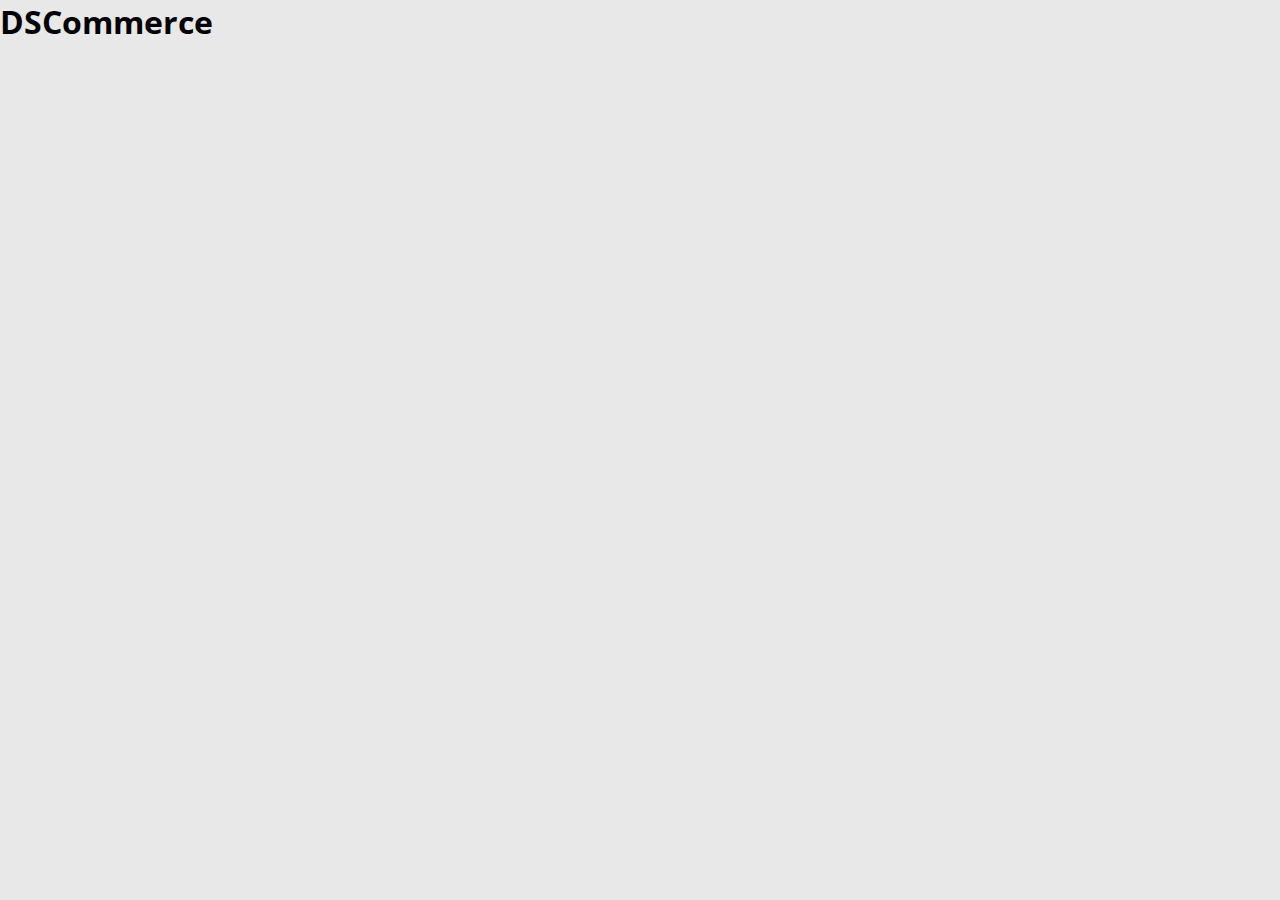
==== index.html @ e4c41882 "Finished the screens, Product Details and Cart" ====
<!DOCTYPE html>
<html lang="en">
<head>
    <meta charset="UTF-8">
    <meta name="viewport" content="width=device-width, initial-scale=1.0">
    <title>DSCommerce</title>

    <link rel="preconnect" href="https://fonts.googleapis.com">
    <link rel="preconnect" href="https://fonts.gstatic.com" crossorigin>
    <link href="https://fonts.googleapis.com/css2?family=Open+Sans:wght@400;700&display=swap" rel="stylesheet">

    <link rel="stylesheet" href="./css/styles.css">
</head>
<body>
    <h1>DSCommerce</h1>
</body>
</html>
---- css/styles.css ----
:root {
    --header-background-color: #FFE500;
    --header-text-and-category-color: #636363;
    --body-background-color: #E8E8E8;
    --white-color: #FFF;
    --border-color: #D9D9D9;
    --price-color: #0CAF1D;
    --blue-color: #3483FA;
    --other-blue-color: #0152cd;
}

* {
    box-sizing: border-box;
    padding: 0;
    margin: 0;
    font-family: 'Open Sans', sans-serif;
}

a, a:hover {
    text-decoration: none;
    color: unset;
} 

header {
    background-color: var(--header-background-color) ;
    height: 70px;
    display: flex;
    align-items: center;
}

nav {
    color: var(--header-text-and-category-color);
    display: flex;
    justify-content: space-between;
    align-items: center;
}

.container {
    width: 100%;
    max-width: 960px;
    margin: 0 auto;
}

.container a {
    display: flex;
    align-items: center;
}

.container img {
    margin-right: 20px;
}

body {
    background-color: var(--body-background-color);
}

#product-details {
    padding: 20px 0;
}

.card-details {
    background-color: var(--white-color);
    border-radius: 4px;
    border: 1px solid var(--border-color);
}

.product-image img {
    width: 220px;
    height: 219px;
}

.product-image {
    padding: 10px;
    display: flex;
    justify-content: center;
    border-bottom: 1px solid var(--border-color) ;
}

.product-description {
    padding: 10px 20px 20px 20px;
}

.product-description h3 {
    color: var(--price-color);
    font-size: 20px;
}

.product-description h4 {
    color: var(--header-text-and-category-color);
    font-size: 12px;
}

.product-description p {
    color: var(--header-text-and-category-color);
    font-size: 12px;
    font-weight: 400;
    margin: 10px 0;
}

.product-category {
    display: flex;
}

.category {
    height: 30px;
    padding: 0px 20px;
    margin-right: 20px;
    border-radius: 4px;
    font-size: 12px;
    font-weight: 700;
    background-color: var(--header-text-and-category-color);
    color: var(--white-color) ;
    display: flex;
    align-items: center;
    justify-content: center;
}

.btns {
    display: flex;
    flex-direction: column;
    margin-top: 20px;
    display: grid;
    grid-gap: 20px;
}

.btn {
    width: 220px;
    height: 42px;
    border-radius: 4px;
    font-size: 16px;
    font-weight: 700;
}

.btn-blue {
    color:var(--white-color) ;
    border: none;
    background-color: var(--blue-color) ;
}

.btn-white {
    color: var(--button-color);
    background-color: var(--white-color);
    border: 1px solid var(--blue-color);
}

.shopping-container {
    display: flex;
    height: 80px;
    background-color: var(--white-color);
    border-radius: 4px;
    border: 1px solid var(--border-color);
    width: 100%;
}

.shopping-container img {
    width: 78px;
    height: 78px;
    margin: 0 22px 0 20px;

}

.shopping-container h3 {
    margin-top: 10px;
}

.shopping-details {
    display: flex;
    width: 100%;
    justify-content: space-between;
}

.name {
    font-size: 12px;
    color: var(--header-text-and-category-color);
}

.quantity-container {
    display: flex;
}

.quantity {
    font-size: 16px;
    font-weight: 700;
    color: var(--header-text-and-category-color);
}

.quantity-change-more {
    font-size: 16px;
    font-weight: 700;
    color: var(--blue-color);
    margin-left: 5px;
    border: none;
    background-color: var(--white-color);
    cursor: pointer;
}

.quantity-change-more:hover {
    color: var(--other-blue-color);
}

.quantity-change-less {
    font-size: 16px;
    font-weight: 700;
    color: var(--blue-color);
    margin-right: 5px;
    border: none;
    background-color: var(--white-color);
    cursor: pointer;
}

.quantity-change-less:hover {
    color: var(--other-blue-color);
}

.price {
    margin-right: 20px;
    font-size: 12px;
    color: var(--price-color)
}

.teste {
    height: 200px;
    background-color: var(--white-color);
    border-radius: 4px;
    border: 1px solid var(--border-color);
}

.shopping-total {
    display: flex;
    justify-content: end;
    padding: 10px 0;
}

.shopping-total h3 {
    font-size: 16px;
}
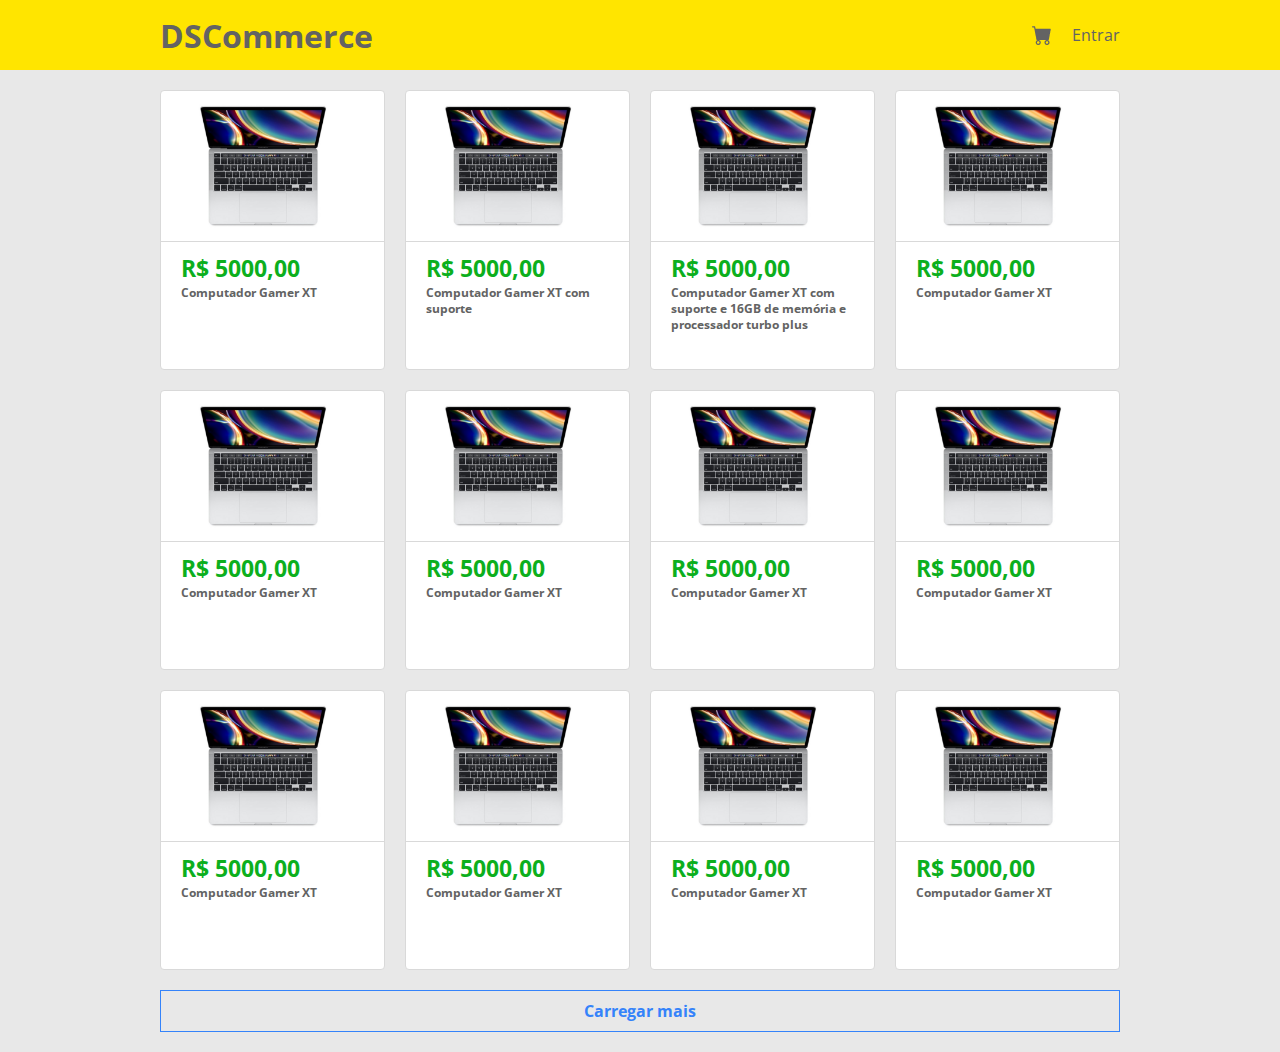
==== commit 6a78995d: "Screens  updated, CSS separated by screens" ====
--- a/index.html
+++ b/index.html
@@ -1,17 +1,169 @@
 <!DOCTYPE html>
 <html lang="en">
-<head>
-    <meta charset="UTF-8">
-    <meta name="viewport" content="width=device-width, initial-scale=1.0">
+  <head>
+    <meta charset="UTF-8" />
+    <meta name="viewport" content="width=device-width, initial-scale=1.0" />
     <title>DSCommerce</title>
 
-    <link rel="preconnect" href="https://fonts.googleapis.com">
-    <link rel="preconnect" href="https://fonts.gstatic.com" crossorigin>
-    <link href="https://fonts.googleapis.com/css2?family=Open+Sans:wght@400;700&display=swap" rel="stylesheet">
+    <link rel="preconnect" href="https://fonts.googleapis.com" />
+    <link rel="preconnect" href="https://fonts.gstatic.com" crossorigin />
+    <link
+      href="https://fonts.googleapis.com/css2?family=Open+Sans:wght@400;700&display=swap"
+      rel="stylesheet"
+    />
 
-    <link rel="stylesheet" href="./css/styles.css">
-</head>
-<body>
-    <h1>DSCommerce</h1>
-</body>
-</html>+    <link rel="stylesheet" href="./css/styles.css" />
+  </head>
+  <body>
+    <header>
+      <nav class="container">
+        <h1>DSCommerce</h1>
+        <a href="#">
+          <img src="images/carrinho.png" alt="Carrinho de compras" />Entrar</a
+        >
+      </nav>
+    </header>
+    <main>
+      <section id="product-details" class="container">
+        <div class="card-container">
+          <div class="card-product">
+            <div class="card-image">
+              <img src="images/computer.png" alt="Computador" />
+            </div>
+            <div class="card-price">
+              <h3>R$ 5000,00</h3>
+            </div>
+            <div class="card-name-product">
+              <h3>Computador Gamer XT</h3>
+            </div>
+          </div>
+          <div class="card-product">
+            <div class="card-image">
+              <img src="images/computer.png" alt="Computador" />
+            </div>
+            <div class="card-price">
+              <h3>R$ 5000,00</h3>
+            </div>
+            <div class="card-name-product">
+              <h3>Computador Gamer XT com suporte</h3>
+            </div>
+          </div>
+          <div class="card-product">
+            <div class="card-image">
+              <img src="images/computer.png" alt="Computador" />
+            </div>
+            <div class="card-price">
+              <h3>R$ 5000,00</h3>
+            </div>
+            <div class="card-name-product">
+              <h3>
+                Computador Gamer XT com suporte e 16GB de memória e processador
+                turbo plus
+              </h3>
+            </div>
+          </div>
+          <div class="card-product card-product-four">
+            <div class="card-image">
+              <img src="images/computer.png" alt="Computador" />
+            </div>
+            <div class="card-price">
+              <h3>R$ 5000,00</h3>
+            </div>
+            <div class="card-name-product">
+              <h3>Computador Gamer XT</h3>
+            </div>
+          </div>
+          <div class="card-product">
+            <div class="card-image">
+              <img src="images/computer.png" alt="Computador" />
+            </div>
+            <div class="card-price">
+              <h3>R$ 5000,00</h3>
+            </div>
+            <div class="card-name-product">
+              <h3>Computador Gamer XT</h3>
+            </div>
+          </div>
+          <div class="card-product">
+            <div class="card-image">
+              <img src="images/computer.png" alt="Computador" />
+            </div>
+            <div class="card-price">
+              <h3>R$ 5000,00</h3>
+            </div>
+            <div class="card-name-product">
+              <h3>Computador Gamer XT</h3>
+            </div>
+          </div>
+          <div class="card-product">
+            <div class="card-image">
+              <img src="images/computer.png" alt="Computador" />
+            </div>
+            <div class="card-price">
+              <h3>R$ 5000,00</h3>
+            </div>
+            <div class="card-name-product">
+              <h3>Computador Gamer XT</h3>
+            </div>
+          </div>
+          <div class="card-product card-product-four">
+            <div class="card-image">
+              <img src="images/computer.png" alt="Computador" />
+            </div>
+            <div class="card-price">
+              <h3>R$ 5000,00</h3>
+            </div>
+            <div class="card-name-product">
+              <h3>Computador Gamer XT</h3>
+            </div>
+          </div>
+          <div class="card-product">
+            <div class="card-image">
+              <img src="images/computer.png" alt="Computador" />
+            </div>
+            <div class="card-price">
+              <h3>R$ 5000,00</h3>
+            </div>
+            <div class="card-name-product">
+              <h3>Computador Gamer XT</h3>
+            </div>
+          </div>
+          <div class="card-product">
+            <div class="card-image">
+              <img src="images/computer.png" alt="Computador" />
+            </div>
+            <div class="card-price">
+              <h3>R$ 5000,00</h3>
+            </div>
+            <div class="card-name-product">
+              <h3>Computador Gamer XT</h3>
+            </div>
+          </div>
+          <div class="card-product">
+            <div class="card-image">
+              <img src="images/computer.png" alt="Computador" />
+            </div>
+            <div class="card-price">
+              <h3>R$ 5000,00</h3>
+            </div>
+            <div class="card-name-product">
+              <h3>Computador Gamer XT</h3>
+            </div>
+          </div>
+          <div class="card-product card-product-four">
+            <div class="card-image">
+              <img src="images/computer.png" alt="Computador" />
+            </div>
+            <div class="card-price">
+              <h3>R$ 5000,00</h3>
+            </div>
+            <div class="card-name-product">
+              <h3>Computador Gamer XT</h3>
+            </div>
+          </div>
+        </div>
+        <button class="load-more"> Carregar mais</button>
+      </section>
+    </main>
+  </body>
+</html>
--- a/css/styles.css
+++ b/css/styles.css
@@ -1,3 +1,7 @@
+@import 'details.css';
+@import 'cart.css';
+@import 'catalog.css';
+
 :root {
     --header-background-color: #FFE500;
     --header-text-and-category-color: #636363;
@@ -39,6 +43,7 @@
     width: 100%;
     max-width: 960px;
     margin: 0 auto;
+
 }
 
 .container a {
@@ -64,57 +69,6 @@
     border: 1px solid var(--border-color);
 }
 
-.product-image img {
-    width: 220px;
-    height: 219px;
-}
-
-.product-image {
-    padding: 10px;
-    display: flex;
-    justify-content: center;
-    border-bottom: 1px solid var(--border-color) ;
-}
-
-.product-description {
-    padding: 10px 20px 20px 20px;
-}
-
-.product-description h3 {
-    color: var(--price-color);
-    font-size: 20px;
-}
-
-.product-description h4 {
-    color: var(--header-text-and-category-color);
-    font-size: 12px;
-}
-
-.product-description p {
-    color: var(--header-text-and-category-color);
-    font-size: 12px;
-    font-weight: 400;
-    margin: 10px 0;
-}
-
-.product-category {
-    display: flex;
-}
-
-.category {
-    height: 30px;
-    padding: 0px 20px;
-    margin-right: 20px;
-    border-radius: 4px;
-    font-size: 12px;
-    font-weight: 700;
-    background-color: var(--header-text-and-category-color);
-    color: var(--white-color) ;
-    display: flex;
-    align-items: center;
-    justify-content: center;
-}
-
 .btns {
     display: flex;
     flex-direction: column;
@@ -138,99 +92,7 @@
 }
 
 .btn-white {
-    color: var(--button-color);
+    color: var(--blue-color);
     background-color: var(--white-color);
     border: 1px solid var(--blue-color);
-}
-
-.shopping-container {
-    display: flex;
-    height: 80px;
-    background-color: var(--white-color);
-    border-radius: 4px;
-    border: 1px solid var(--border-color);
-    width: 100%;
-}
-
-.shopping-container img {
-    width: 78px;
-    height: 78px;
-    margin: 0 22px 0 20px;
-
-}
-
-.shopping-container h3 {
-    margin-top: 10px;
-}
-
-.shopping-details {
-    display: flex;
-    width: 100%;
-    justify-content: space-between;
-}
-
-.name {
-    font-size: 12px;
-    color: var(--header-text-and-category-color);
-}
-
-.quantity-container {
-    display: flex;
-}
-
-.quantity {
-    font-size: 16px;
-    font-weight: 700;
-    color: var(--header-text-and-category-color);
-}
-
-.quantity-change-more {
-    font-size: 16px;
-    font-weight: 700;
-    color: var(--blue-color);
-    margin-left: 5px;
-    border: none;
-    background-color: var(--white-color);
-    cursor: pointer;
-}
-
-.quantity-change-more:hover {
-    color: var(--other-blue-color);
-}
-
-.quantity-change-less {
-    font-size: 16px;
-    font-weight: 700;
-    color: var(--blue-color);
-    margin-right: 5px;
-    border: none;
-    background-color: var(--white-color);
-    cursor: pointer;
-}
-
-.quantity-change-less:hover {
-    color: var(--other-blue-color);
-}
-
-.price {
-    margin-right: 20px;
-    font-size: 12px;
-    color: var(--price-color)
-}
-
-.teste {
-    height: 200px;
-    background-color: var(--white-color);
-    border-radius: 4px;
-    border: 1px solid var(--border-color);
-}
-
-.shopping-total {
-    display: flex;
-    justify-content: end;
-    padding: 10px 0;
-}
-
-.shopping-total h3 {
-    font-size: 16px;
-}
+}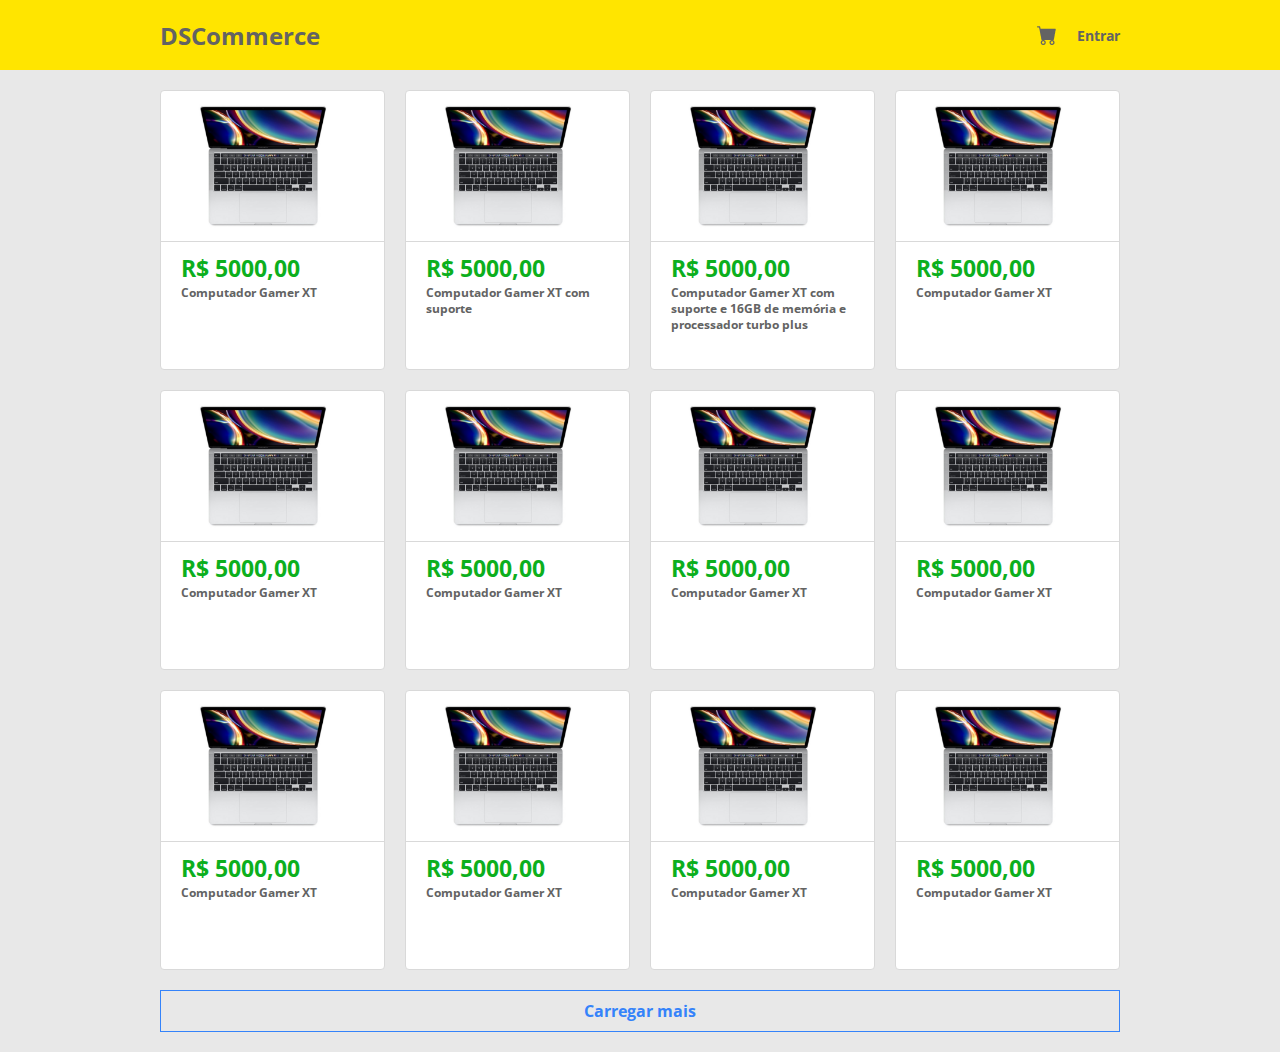
==== commit edec8905: "Organizing styles and details responsive" ====
--- a/index.html
+++ b/index.html
@@ -16,7 +16,7 @@
   </head>
   <body>
     <header>
-      <nav class="container">
+      <nav class="dsc-container">
         <h1>DSCommerce</h1>
         <a href="#">
           <img src="images/carrinho.png" alt="Carrinho de compras" />Entrar</a
@@ -24,145 +24,145 @@
       </nav>
     </header>
     <main>
-      <section id="product-details" class="container">
-        <div class="card-container">
-          <div class="card-product">
-            <div class="card-image">
+      <section id="product-details" class="dsc-container">
+        <div class="dsc-card-container">
+          <div class="dsc-card-product">
+            <div class="dsc-card-image">
               <img src="images/computer.png" alt="Computador" />
             </div>
-            <div class="card-price">
+            <div class="dsc-card-price">
               <h3>R$ 5000,00</h3>
             </div>
-            <div class="card-name-product">
+            <div class="dsc-card-name-product">
               <h3>Computador Gamer XT</h3>
             </div>
           </div>
-          <div class="card-product">
-            <div class="card-image">
+          <div class="dsc-card-product">
+            <div class="dsc-card-image">
               <img src="images/computer.png" alt="Computador" />
             </div>
-            <div class="card-price">
+            <div class="dsc-card-price">
               <h3>R$ 5000,00</h3>
             </div>
-            <div class="card-name-product">
+            <div class="dsc-card-name-product">
               <h3>Computador Gamer XT com suporte</h3>
             </div>
           </div>
-          <div class="card-product">
-            <div class="card-image">
+          <div class="dsc-card-product">
+            <div class="dsc-card-image">
               <img src="images/computer.png" alt="Computador" />
             </div>
-            <div class="card-price">
+            <div class="dsc-card-price">
               <h3>R$ 5000,00</h3>
             </div>
-            <div class="card-name-product">
+            <div class="dsc-card-name-product">
               <h3>
                 Computador Gamer XT com suporte e 16GB de memória e processador
                 turbo plus
               </h3>
             </div>
           </div>
-          <div class="card-product card-product-four">
-            <div class="card-image">
+          <div class="dsc-card-product dsc-card-product-four">
+            <div class="dsc-card-image">
               <img src="images/computer.png" alt="Computador" />
             </div>
-            <div class="card-price">
+            <div class="dsc-card-price">
               <h3>R$ 5000,00</h3>
             </div>
-            <div class="card-name-product">
+            <div class="dsc-card-name-product">
               <h3>Computador Gamer XT</h3>
             </div>
           </div>
-          <div class="card-product">
-            <div class="card-image">
+          <div class="dsc-card-product">
+            <div class="dsc-card-image">
               <img src="images/computer.png" alt="Computador" />
             </div>
-            <div class="card-price">
+            <div class="dsc-card-price">
               <h3>R$ 5000,00</h3>
             </div>
-            <div class="card-name-product">
+            <div class="dsc-card-name-product">
               <h3>Computador Gamer XT</h3>
             </div>
           </div>
-          <div class="card-product">
-            <div class="card-image">
+          <div class="dsc-card-product">
+            <div class="dsc-card-image">
               <img src="images/computer.png" alt="Computador" />
             </div>
-            <div class="card-price">
+            <div class="dsc-card-price">
               <h3>R$ 5000,00</h3>
             </div>
-            <div class="card-name-product">
+            <div class="dsc-card-name-product">
               <h3>Computador Gamer XT</h3>
             </div>
           </div>
-          <div class="card-product">
-            <div class="card-image">
+          <div class="dsc-card-product">
+            <div class="dsc-card-image">
               <img src="images/computer.png" alt="Computador" />
             </div>
-            <div class="card-price">
+            <div class="dsc-card-price">
               <h3>R$ 5000,00</h3>
             </div>
-            <div class="card-name-product">
+            <div class="dsc-card-name-product">
               <h3>Computador Gamer XT</h3>
             </div>
           </div>
-          <div class="card-product card-product-four">
-            <div class="card-image">
+          <div class="dsc-card-product dsc-card-product-four">
+            <div class="dsc-card-image">
               <img src="images/computer.png" alt="Computador" />
             </div>
-            <div class="card-price">
+            <div class="dsc-card-price">
               <h3>R$ 5000,00</h3>
             </div>
-            <div class="card-name-product">
+            <div class="dsc-card-name-product">
               <h3>Computador Gamer XT</h3>
             </div>
           </div>
-          <div class="card-product">
-            <div class="card-image">
+          <div class="dsc-card-product">
+            <div class="dsc-card-image">
               <img src="images/computer.png" alt="Computador" />
             </div>
-            <div class="card-price">
+            <div class="dsc-card-price">
               <h3>R$ 5000,00</h3>
             </div>
-            <div class="card-name-product">
+            <div class="dsc-card-name-product">
               <h3>Computador Gamer XT</h3>
             </div>
           </div>
-          <div class="card-product">
-            <div class="card-image">
+          <div class="dsc-card-product">
+            <div class="dsc-card-image">
               <img src="images/computer.png" alt="Computador" />
             </div>
-            <div class="card-price">
+            <div class="dsc-card-price">
               <h3>R$ 5000,00</h3>
             </div>
-            <div class="card-name-product">
+            <div class="dsc-card-name-product">
               <h3>Computador Gamer XT</h3>
             </div>
           </div>
-          <div class="card-product">
-            <div class="card-image">
+          <div class="dsc-card-product">
+            <div class="dsc-card-image">
               <img src="images/computer.png" alt="Computador" />
             </div>
-            <div class="card-price">
+            <div class="dsc-card-price">
               <h3>R$ 5000,00</h3>
             </div>
-            <div class="card-name-product">
+            <div class="dsc-card-name-product">
               <h3>Computador Gamer XT</h3>
             </div>
           </div>
-          <div class="card-product card-product-four">
-            <div class="card-image">
+          <div class="dsc-card-product dsc-card-product-four">
+            <div class="dsc-card-image">
               <img src="images/computer.png" alt="Computador" />
             </div>
-            <div class="card-price">
+            <div class="dsc-card-price">
               <h3>R$ 5000,00</h3>
             </div>
-            <div class="card-name-product">
+            <div class="dsc-card-name-product">
               <h3>Computador Gamer XT</h3>
             </div>
           </div>
         </div>
-        <button class="load-more"> Carregar mais</button>
+        <button class="dsc-load-more"> Carregar mais</button>
       </section>
     </main>
   </body>
--- a/css/styles.css
+++ b/css/styles.css
@@ -4,13 +4,33 @@
 
 :root {
     --header-background-color: #FFE500;
-    --header-text-and-category-color: #636363;
-    --body-background-color: #E8E8E8;
-    --white-color: #FFF;
-    --border-color: #D9D9D9;
-    --price-color: #0CAF1D;
-    --blue-color: #3483FA;
-    --other-blue-color: #0152cd;
+    --header-text-color: #636363;
+
+    --main-background-color: #E8E8E8;
+
+    --cards-background-color: #FFF;
+    --cards-border-color: #D9D9D9;
+    --cards-border-hover-color: #606060;
+    --cards-product-name-color: #636363;
+    --cards-product-description-color: #636363;
+    --cards-price-color: #0CAF1D;
+    --cards-category-background-color: #636363;
+    --cards-category-text-color: #FFF;
+    --cards-button-quantity-change-first-color: #3483FA;
+    --cards-buttons-quantity-change-second-color: #0152CD;
+    --cards-button-load-more-background-color: #E8E8E8;
+    --cards-button-load-more-border-first-color: #3483FA;
+    --cards-button-load-more-border-second-color: #0152CD;
+    --cards-button-load-more-text-first-color: #3483FA;
+    --cards-button-load-more-text-second-color: #0152CD;
+
+    --btn-first-button-background-color: #3483FA;
+    --btn-first-button-text-color: #FFF;
+
+    --btn-second-button-background-color: #FFF;
+    --btn-second-button-text-color: #3483FA;
+    --btn-second-button-border-color: #3483FA;
+    
 }
 
 * {
@@ -23,53 +43,80 @@
 a, a:hover {
     text-decoration: none;
     color: unset;
-} 
+}
+
+html,
+body {
+    background-color: var(--main-background-color);
+}
+
+main {
+    padding: 0 20px;
+}
+
+/*-------------------------------------------------------------*/
+/*generic styles*/
+.dsc-container {
+    width: 100%;
+    max-width: 960px;
+    margin: 0 auto;
+}
+
+.dsc-container a {
+    display: flex;
+    align-items: center;
+}
+
+.dsc-container img {
+    margin-right: 20px;
+}
+
+/*-------------------------------------------------------------*/
+/*header styles*/
 
 header {
     background-color: var(--header-background-color) ;
     height: 70px;
     display: flex;
     align-items: center;
+    padding: 0 20px;
 }
 
 nav {
-    color: var(--header-text-and-category-color);
+    color: var(--header-text-color);
     display: flex;
     justify-content: space-between;
     align-items: center;
 }
 
-.container {
-    width: 100%;
-    max-width: 960px;
-    margin: 0 auto;
-
+nav h1 {
+    font-size: 18px;
 }
 
-.container a {
-    display: flex;
-    align-items: center;
+@media (min-width: 576px) {
+    nav h1 {
+        font-size: 24px;
+    }
 }
 
-.container img {
-    margin-right: 20px;
+nav a {
+    font-size: 14px;
+    font-weight: 700;
 }
 
-body {
-    background-color: var(--body-background-color);
+/*-------------------------------------------------------------*/
+/*card styles*/
+
+.dsc-card-details {
+    background-color: var(--cards-background-color);
+    border-radius: 4px;
+    border: 1px solid var(--cards-border-color);
 }
 
-#product-details {
-    padding: 20px 0;
-}
+/*-------------------------------------------------------------*/
+/*button styles*/
 
-.card-details {
-    background-color: var(--white-color);
-    border-radius: 4px;
-    border: 1px solid var(--border-color);
-}
-
-.btns {
+.dsc-btns {
     display: flex;
     flex-direction: column;
     margin-top: 20px;
@@ -77,22 +124,28 @@
     grid-gap: 20px;
 }
 
-.btn {
-    width: 220px;
+.dsc-btn {
+    width: 100%;
     height: 42px;
     border-radius: 4px;
     font-size: 16px;
     font-weight: 700;
 }
 
-.btn-blue {
-    color:var(--white-color) ;
-    border: none;
-    background-color: var(--blue-color) ;
+@media (min-width: 576px) {
+    .dsc-btn {
+        width: 220px;
+    }
 }
 
-.btn-white {
-    color: var(--blue-color);
-    background-color: var(--white-color);
-    border: 1px solid var(--blue-color);
+.dsc-btn-blue {
+    color:var(--btn-first-button-text-color) ;
+    border: none;
+    background-color: var(--btn-first-button-background-color);
+}
+
+.dsc-btn-white {
+    color: var(--btn-second-button-text-color);
+    background-color: var(--btn-second-button-background-color);
+    border: 1px solid var(--btn-second-button-border-color);
 }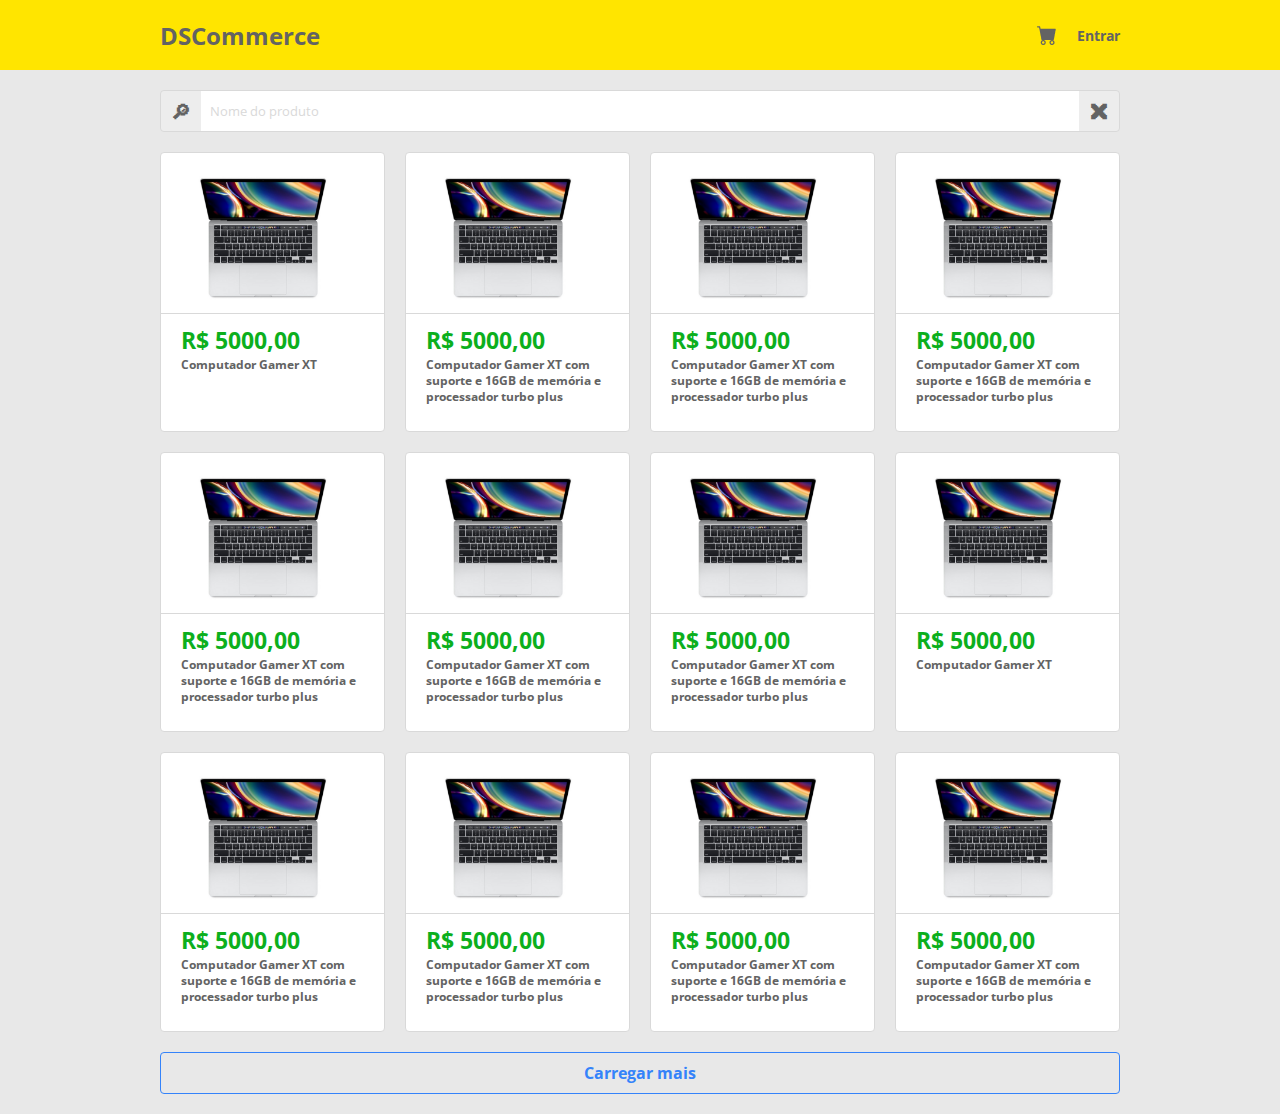
==== commit a64fc687: "Adjust catalog screen and catalog responsive" ====
--- a/index.html
+++ b/index.html
@@ -25,7 +25,12 @@
     </header>
     <main>
       <section id="product-details" class="dsc-container">
-        <div class="dsc-card-container">
+        <form class="dsc-search-bar">
+          <button class="dsc-search-btn" type="submit">🔎︎</button>
+          <input type="text" placeholder="Nome do produto" />
+          <button class="dsc-clear-btn" type="reset">🗙</button>
+        </form>
+        <div class="dsc-catalog-cards dsc-card-container">
           <div class="dsc-card-product">
             <div class="dsc-card-image">
               <img src="images/computer.png" alt="Computador" />
@@ -45,7 +50,9 @@
               <h3>R$ 5000,00</h3>
             </div>
             <div class="dsc-card-name-product">
-              <h3>Computador Gamer XT com suporte</h3>
+              <h3>Computador Gamer XT com suporte e 16GB de memória e processador
+                turbo plus
+              </h3>
             </div>
           </div>
           <div class="dsc-card-product">
@@ -70,7 +77,9 @@
               <h3>R$ 5000,00</h3>
             </div>
             <div class="dsc-card-name-product">
-              <h3>Computador Gamer XT</h3>
+              <h3>Computador Gamer XT com suporte e 16GB de memória e processador
+                turbo plus
+              </h3>
             </div>
           </div>
           <div class="dsc-card-product">
@@ -81,7 +90,9 @@
               <h3>R$ 5000,00</h3>
             </div>
             <div class="dsc-card-name-product">
-              <h3>Computador Gamer XT</h3>
+              <h3>Computador Gamer XT com suporte e 16GB de memória e processador
+                turbo plus
+              </h3>
             </div>
           </div>
           <div class="dsc-card-product">
@@ -92,7 +103,9 @@
               <h3>R$ 5000,00</h3>
             </div>
             <div class="dsc-card-name-product">
-              <h3>Computador Gamer XT</h3>
+              <h3>Computador Gamer XT com suporte e 16GB de memória e processador
+                turbo plus
+              </h3>
             </div>
           </div>
           <div class="dsc-card-product">
@@ -103,7 +116,9 @@
               <h3>R$ 5000,00</h3>
             </div>
             <div class="dsc-card-name-product">
-              <h3>Computador Gamer XT</h3>
+              <h3>Computador Gamer XT com suporte e 16GB de memória e processador
+                turbo plus
+              </h3>
             </div>
           </div>
           <div class="dsc-card-product dsc-card-product-four">
@@ -125,7 +140,9 @@
               <h3>R$ 5000,00</h3>
             </div>
             <div class="dsc-card-name-product">
-              <h3>Computador Gamer XT</h3>
+              <h3>Computador Gamer XT com suporte e 16GB de memória e processador
+                turbo plus
+              </h3>
             </div>
           </div>
           <div class="dsc-card-product">
@@ -136,7 +153,9 @@
               <h3>R$ 5000,00</h3>
             </div>
             <div class="dsc-card-name-product">
-              <h3>Computador Gamer XT</h3>
+              <h3>Computador Gamer XT com suporte e 16GB de memória e processador
+                turbo plus
+              </h3>
             </div>
           </div>
           <div class="dsc-card-product">
@@ -147,7 +166,9 @@
               <h3>R$ 5000,00</h3>
             </div>
             <div class="dsc-card-name-product">
-              <h3>Computador Gamer XT</h3>
+              <h3>Computador Gamer XT com suporte e 16GB de memória e processador
+                turbo plus
+              </h3>
             </div>
           </div>
           <div class="dsc-card-product dsc-card-product-four">
@@ -158,7 +179,9 @@
               <h3>R$ 5000,00</h3>
             </div>
             <div class="dsc-card-name-product">
-              <h3>Computador Gamer XT</h3>
+              <h3>Computador Gamer XT com suporte e 16GB de memória e processador
+                turbo plus
+              </h3>
             </div>
           </div>
         </div>
--- a/css/styles.css
+++ b/css/styles.css
@@ -16,6 +16,9 @@
     --cards-price-color: #0CAF1D;
     --cards-category-background-color: #636363;
     --cards-category-text-color: #FFF;
+    --cards-button-background-search-bar: #EDEDED;
+    --cards-button-text-search-bar: #636363;
+    --cards-button-text-placeholder-search-bar: #D9D9D9;
     --cards-button-quantity-change-first-color: #3483FA;
     --cards-buttons-quantity-change-second-color: #0152CD;
     --cards-button-load-more-background-color: #E8E8E8;
